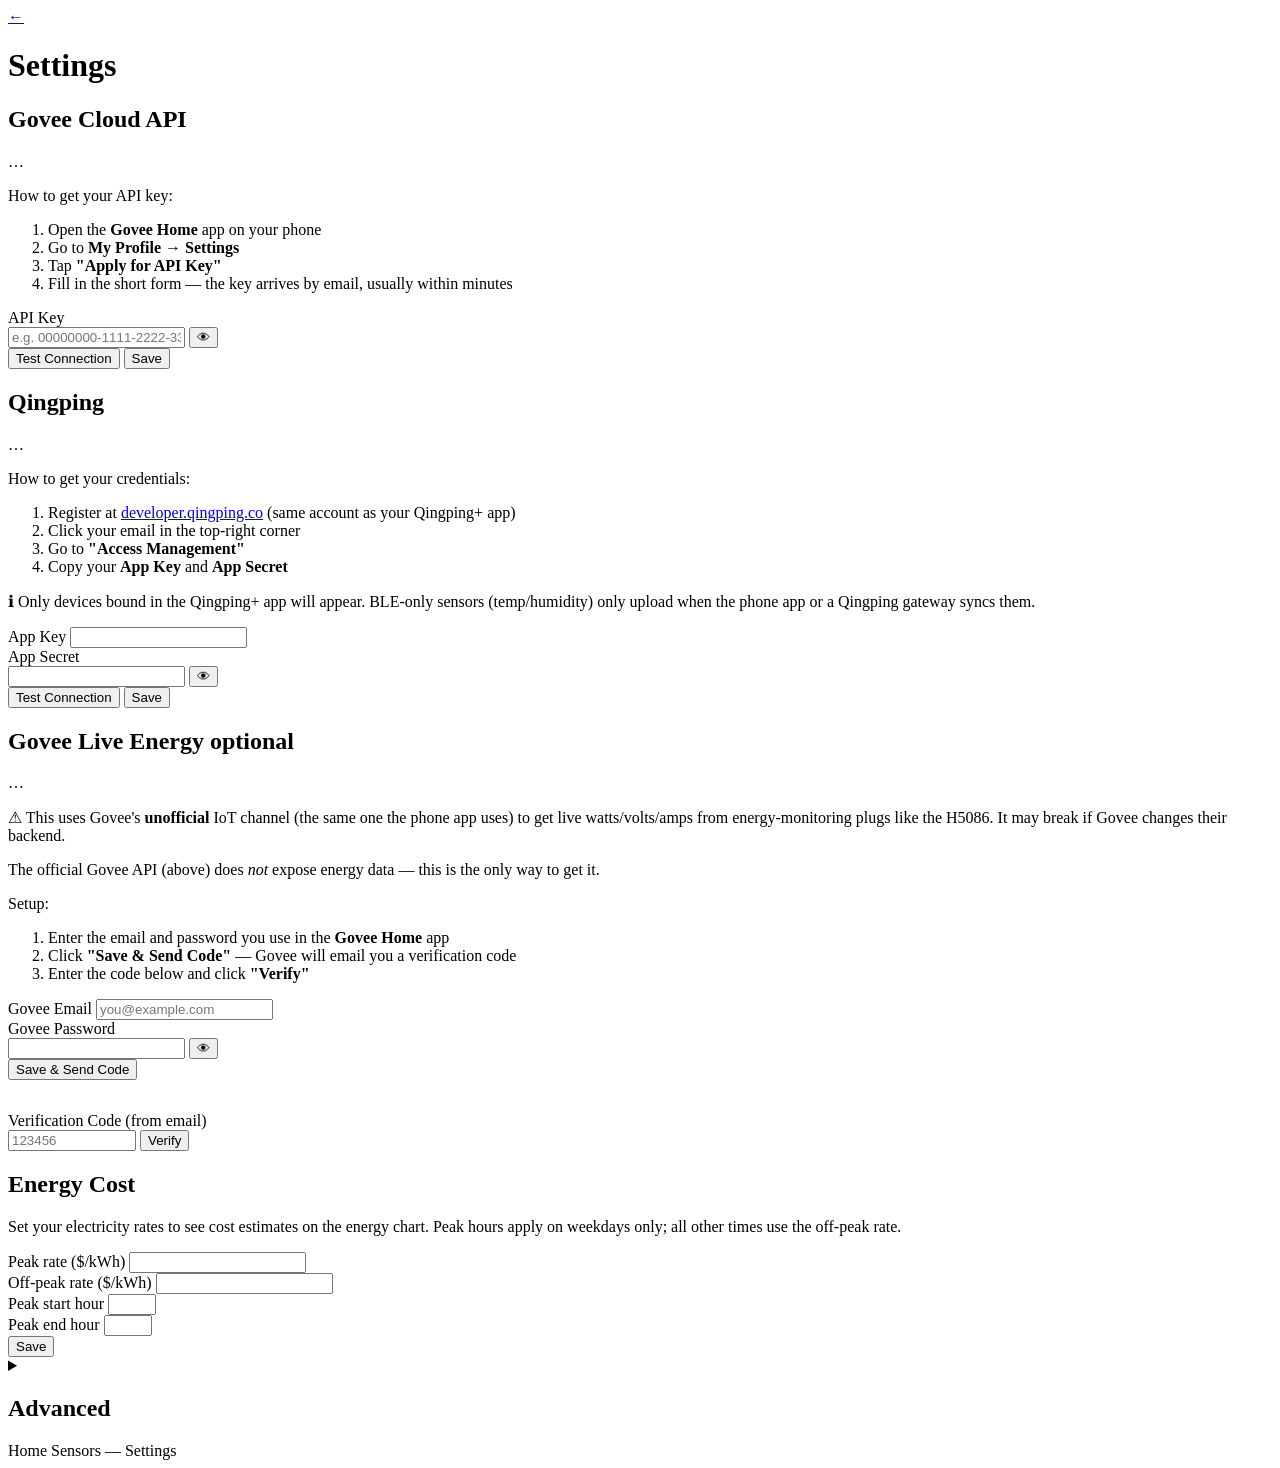
==== app/static/setup.html @ 5a8d017c "Add web-based setup wizard at /setup - New settings page with guided setup cards for Govee API, Qing" ====
<!doctype html>
<html lang="en">
<head>
<meta charset="utf-8">
<meta name="viewport" content="width=device-width, initial-scale=1">
<title>Settings — Home Sensors</title>
<link rel="stylesheet" href="/static/style.css">
</head>
<body>
<header>
  <a href="/" class="back-link" title="Back to dashboard">←</a>
  <h1>Settings</h1>
</header>
<main class="settings-main">

  <!-- Restart banner (hidden by default) -->
  <div id="restart-banner" class="card restart-banner" hidden>
    <strong>Restart required</strong> — credential changes take effect after restarting the app.
    <code class="restart-cmd">pkill -f "python main.py" && nohup .venv/bin/python main.py >> data/server.log 2>&1 &</code>
  </div>

  <!-- Govee Cloud API -->
  <section class="card settings-card" id="govee-card">
    <div class="settings-header">
      <h2>Govee Cloud API</h2>
      <span class="status-badge" id="govee-badge">…</span>
    </div>
    <div class="instructions">
      <p>How to get your API key:</p>
      <ol>
        <li>Open the <strong>Govee Home</strong> app on your phone</li>
        <li>Go to <strong>My Profile → Settings</strong></li>
        <li>Tap <strong>"Apply for API Key"</strong></li>
        <li>Fill in the short form — the key arrives by email, usually within minutes</li>
      </ol>
    </div>
    <div class="field-group">
      <label for="govee-api-key">API Key</label>
      <div class="input-row">
        <input type="password" id="govee-api-key" placeholder="e.g. 00000000-1111-2222-3333-444444444444" autocomplete="off" spellcheck="false">
        <button type="button" class="eye-btn" data-target="govee-api-key" title="Show/hide">👁</button>
      </div>
    </div>
    <div class="button-row">
      <button class="btn btn-secondary" id="govee-test">Test Connection</button>
      <button class="btn btn-primary" id="govee-save">Save</button>
      <span class="action-result" id="govee-result"></span>
    </div>
  </section>

  <!-- Qingping -->
  <section class="card settings-card" id="qingping-card">
    <div class="settings-header">
      <h2>Qingping</h2>
      <span class="status-badge" id="qingping-badge">…</span>
    </div>
    <div class="instructions">
      <p>How to get your credentials:</p>
      <ol>
        <li>Register at <a href="https://developer.qingping.co" target="_blank" rel="noopener">developer.qingping.co</a> (same account as your Qingping+ app)</li>
        <li>Click your email in the top-right corner</li>
        <li>Go to <strong>"Access Management"</strong></li>
        <li>Copy your <strong>App Key</strong> and <strong>App Secret</strong></li>
      </ol>
      <p class="note">ℹ Only devices bound in the Qingping+ app will appear. BLE-only sensors (temp/humidity) only upload when the phone app or a Qingping gateway syncs them.</p>
    </div>
    <div class="field-group">
      <label for="qingping-app-key">App Key</label>
      <input type="text" id="qingping-app-key" placeholder="" autocomplete="off" spellcheck="false">
    </div>
    <div class="field-group">
      <label for="qingping-app-secret">App Secret</label>
      <div class="input-row">
        <input type="password" id="qingping-app-secret" placeholder="" autocomplete="off" spellcheck="false">
        <button type="button" class="eye-btn" data-target="qingping-app-secret" title="Show/hide">👁</button>
      </div>
    </div>
    <div class="button-row">
      <button class="btn btn-secondary" id="qingping-test">Test Connection</button>
      <button class="btn btn-primary" id="qingping-save">Save</button>
      <span class="action-result" id="qingping-result"></span>
    </div>
  </section>

  <!-- Govee IoT (optional) -->
  <section class="card settings-card" id="govee-iot-card">
    <div class="settings-header">
      <h2>Govee Live Energy <span class="optional-tag">optional</span></h2>
      <span class="status-badge" id="govee-iot-badge">…</span>
    </div>
    <div class="instructions">
      <p class="note">⚠ This uses Govee's <strong>unofficial</strong> IoT channel (the same one the phone app uses) to get live watts/volts/amps from energy-monitoring plugs like the H5086. It may break if Govee changes their backend.</p>
      <p class="note">The official Govee API (above) does <em>not</em> expose energy data — this is the only way to get it.</p>
      <p>Setup:</p>
      <ol>
        <li>Enter the email and password you use in the <strong>Govee Home</strong> app</li>
        <li>Click <strong>"Save & Send Code"</strong> — Govee will email you a verification code</li>
        <li>Enter the code below and click <strong>"Verify"</strong></li>
      </ol>
    </div>
    <div class="field-group">
      <label for="govee-iot-email">Govee Email</label>
      <input type="email" id="govee-iot-email" placeholder="you@example.com" autocomplete="off">
    </div>
    <div class="field-group">
      <label for="govee-iot-password">Govee Password</label>
      <div class="input-row">
        <input type="password" id="govee-iot-password" placeholder="" autocomplete="off">
        <button type="button" class="eye-btn" data-target="govee-iot-password" title="Show/hide">👁</button>
      </div>
    </div>
    <div class="button-row">
      <button class="btn btn-primary" id="govee-iot-save">Save & Send Code</button>
      <span class="action-result" id="govee-iot-result"></span>
    </div>
    <div class="field-group" id="govee-iot-code-group" style="margin-top: 16px; padding-top: 16px; border-top: 1px solid var(--border);">
      <label for="govee-iot-code">Verification Code (from email)</label>
      <div class="input-row">
        <input type="text" id="govee-iot-code" placeholder="123456" autocomplete="off" inputmode="numeric" maxlength="6" style="max-width:120px;">
        <button class="btn btn-primary" id="govee-iot-verify">Verify</button>
      </div>
      <span class="action-result" id="govee-iot-verify-result"></span>
    </div>
  </section>

  <!-- Energy Cost Settings -->
  <section class="card settings-card" id="energy-card">
    <div class="settings-header">
      <h2>Energy Cost</h2>
    </div>
    <div class="instructions">
      <p>Set your electricity rates to see cost estimates on the energy chart. Peak hours apply on weekdays only; all other times use the off-peak rate.</p>
    </div>
    <div class="field-row">
      <div class="field-group field-sm">
        <label for="energy-peak-rate">Peak rate ($/kWh)</label>
        <input type="number" id="energy-peak-rate" step="0.00001" min="0">
      </div>
      <div class="field-group field-sm">
        <label for="energy-offpeak-rate">Off-peak rate ($/kWh)</label>
        <input type="number" id="energy-offpeak-rate" step="0.00001" min="0">
      </div>
      <div class="field-group field-sm">
        <label for="energy-peak-start">Peak start hour</label>
        <input type="number" id="energy-peak-start" min="0" max="23" step="1">
      </div>
      <div class="field-group field-sm">
        <label for="energy-peak-end">Peak end hour</label>
        <input type="number" id="energy-peak-end" min="0" max="23" step="1">
      </div>
    </div>
    <div class="button-row">
      <button class="btn btn-primary" id="energy-save">Save</button>
      <span class="action-result" id="energy-result"></span>
    </div>
  </section>

  <!-- Advanced / Polling -->
  <section class="card settings-card" id="polling-card">
    <details>
      <summary class="settings-header clickable">
        <h2>Advanced</h2>
      </summary>
      <div class="instructions" style="margin-top:12px;">
        <p>Polling intervals control how often each integration checks for new data. Lower values mean fresher data but more API calls.</p>
      </div>
      <div class="field-row">
        <div class="field-group field-sm">
          <label for="poll-govee">Govee (s)</label>
          <input type="number" id="poll-govee" min="30" step="1">
        </div>
        <div class="field-group field-sm">
          <label for="poll-qingping">Qingping (s)</label>
          <input type="number" id="poll-qingping" min="30" step="1">
        </div>
        <div class="field-group field-sm">
          <label for="poll-iot">IoT (s)</label>
          <input type="number" id="poll-iot" min="10" step="1">
        </div>
        <div class="field-group field-sm">
          <label for="poll-backfill">Backfill (days)</label>
          <input type="number" id="poll-backfill" min="0" max="90" step="1">
        </div>
      </div>
      <div class="button-row">
        <button class="btn btn-primary" id="polling-save">Save</button>
        <span class="action-result" id="polling-result"></span>
      </div>
    </details>
  </section>

</main>
<footer>
  <span>Home Sensors — Settings</span>
</footer>
<script src="/static/setup.js"></script>
</body>
</html>
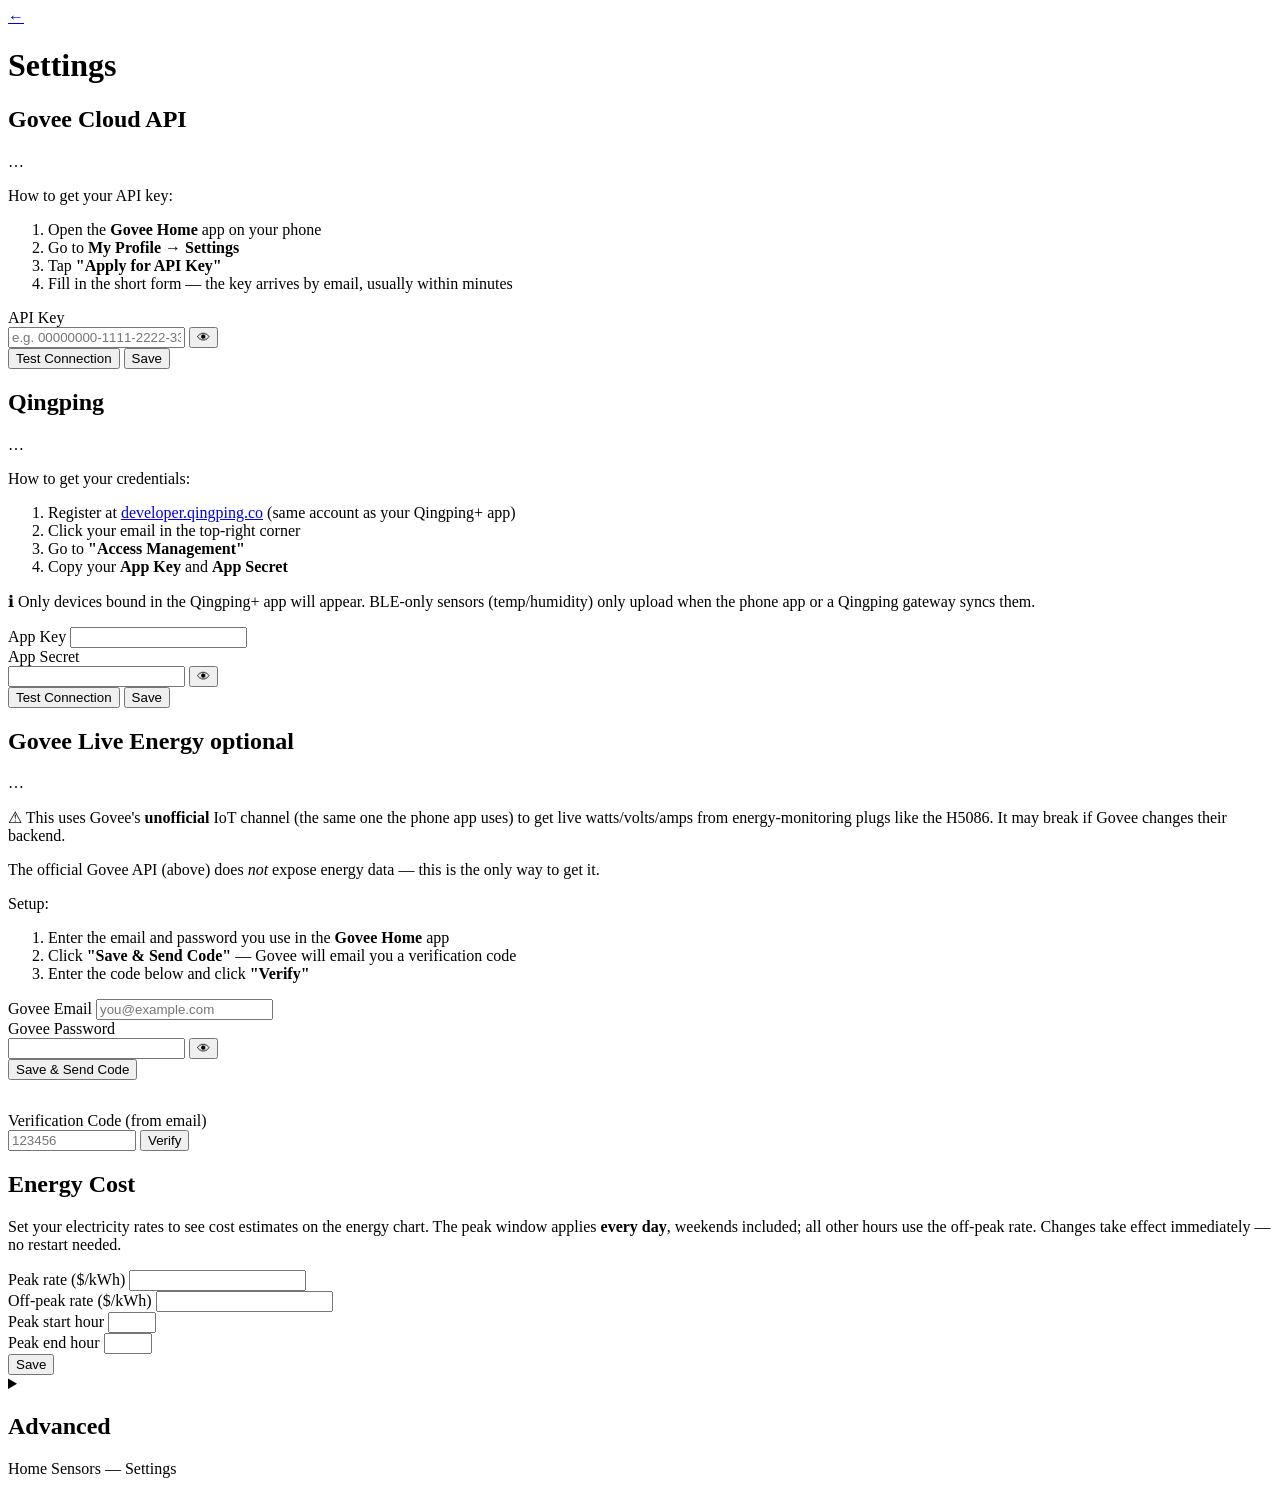
==== commit 354ae2a0: "Apply energy settings from /setup without a restart, and validate them Saving rates in the setup wiz" ====
--- a/app/static/setup.html
+++ b/app/static/setup.html
@@ -129,7 +129,7 @@
       <h2>Energy Cost</h2>
     </div>
     <div class="instructions">
-      <p>Set your electricity rates to see cost estimates on the energy chart. Peak hours apply on weekdays only; all other times use the off-peak rate.</p>
+      <p>Set your electricity rates to see cost estimates on the energy chart. The peak window applies <strong>every day</strong>, weekends included; all other hours use the off-peak rate. Changes take effect immediately — no restart needed.</p>
     </div>
     <div class="field-row">
       <div class="field-group field-sm">
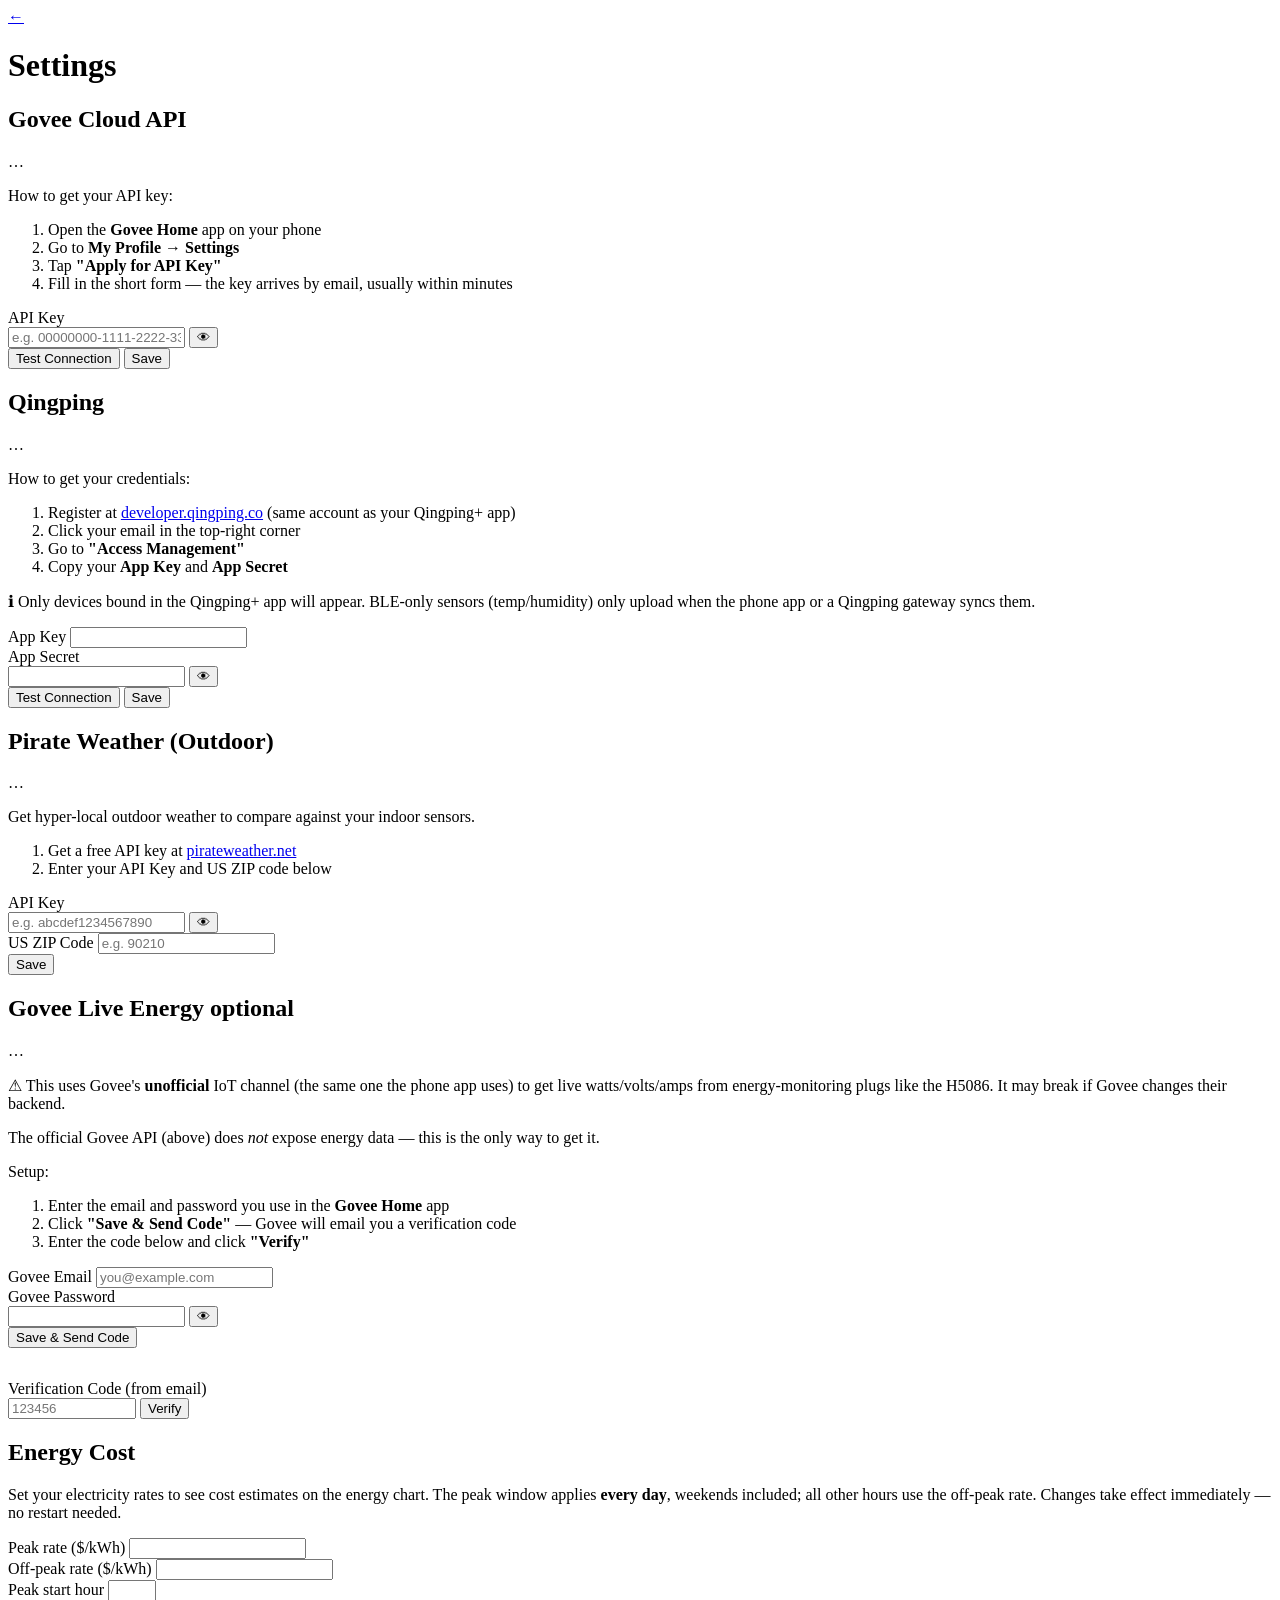
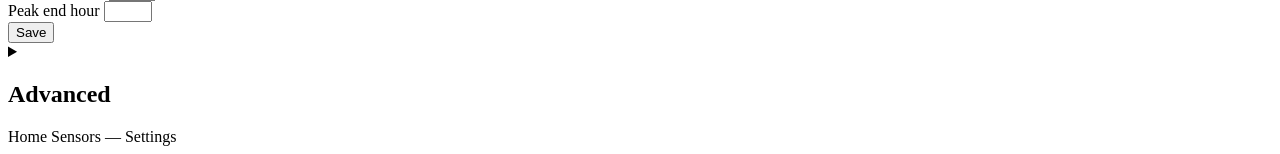
==== commit 2ccccee4: "Add Pirate Weather integration for hyper-local outdoor weather" ====
--- a/app/static/setup.html
+++ b/app/static/setup.html
@@ -82,6 +82,36 @@
     </div>
   </section>
 
+  <!-- Pirate Weather -->
+  <section class="card settings-card" id="pirate-weather-card">
+    <div class="settings-header">
+      <h2>Pirate Weather (Outdoor)</h2>
+      <span class="status-badge" id="pirate-weather-badge">…</span>
+    </div>
+    <div class="instructions">
+      <p>Get hyper-local outdoor weather to compare against your indoor sensors.</p>
+      <ol>
+        <li>Get a free API key at <a href="https://pirateweather.net" target="_blank" rel="noopener">pirateweather.net</a></li>
+        <li>Enter your API Key and US ZIP code below</li>
+      </ol>
+    </div>
+    <div class="field-group">
+      <label for="pirate-weather-api-key">API Key</label>
+      <div class="input-row">
+        <input type="password" id="pirate-weather-api-key" placeholder="e.g. abcdef1234567890" autocomplete="off" spellcheck="false">
+        <button type="button" class="eye-btn" data-target="pirate-weather-api-key" title="Show/hide">👁</button>
+      </div>
+    </div>
+    <div class="field-group">
+      <label for="weather-zip-code">US ZIP Code</label>
+      <input type="text" id="weather-zip-code" placeholder="e.g. 90210" autocomplete="off" spellcheck="false">
+    </div>
+    <div class="button-row">
+      <button class="btn btn-primary" id="pirate-weather-save">Save</button>
+      <span class="action-result" id="pirate-weather-result"></span>
+    </div>
+  </section>
+
   <!-- Govee IoT (optional) -->
   <section class="card settings-card" id="govee-iot-card">
     <div class="settings-header">
@@ -181,6 +211,10 @@
           <label for="poll-backfill">Backfill (days)</label>
           <input type="number" id="poll-backfill" min="0" max="90" step="1">
         </div>
+        <div class="field-group field-sm">
+          <label for="poll-weather">Weather (s)</label>
+          <input type="number" id="poll-weather" min="60" step="1">
+        </div>
       </div>
       <div class="button-row">
         <button class="btn btn-primary" id="polling-save">Save</button>
